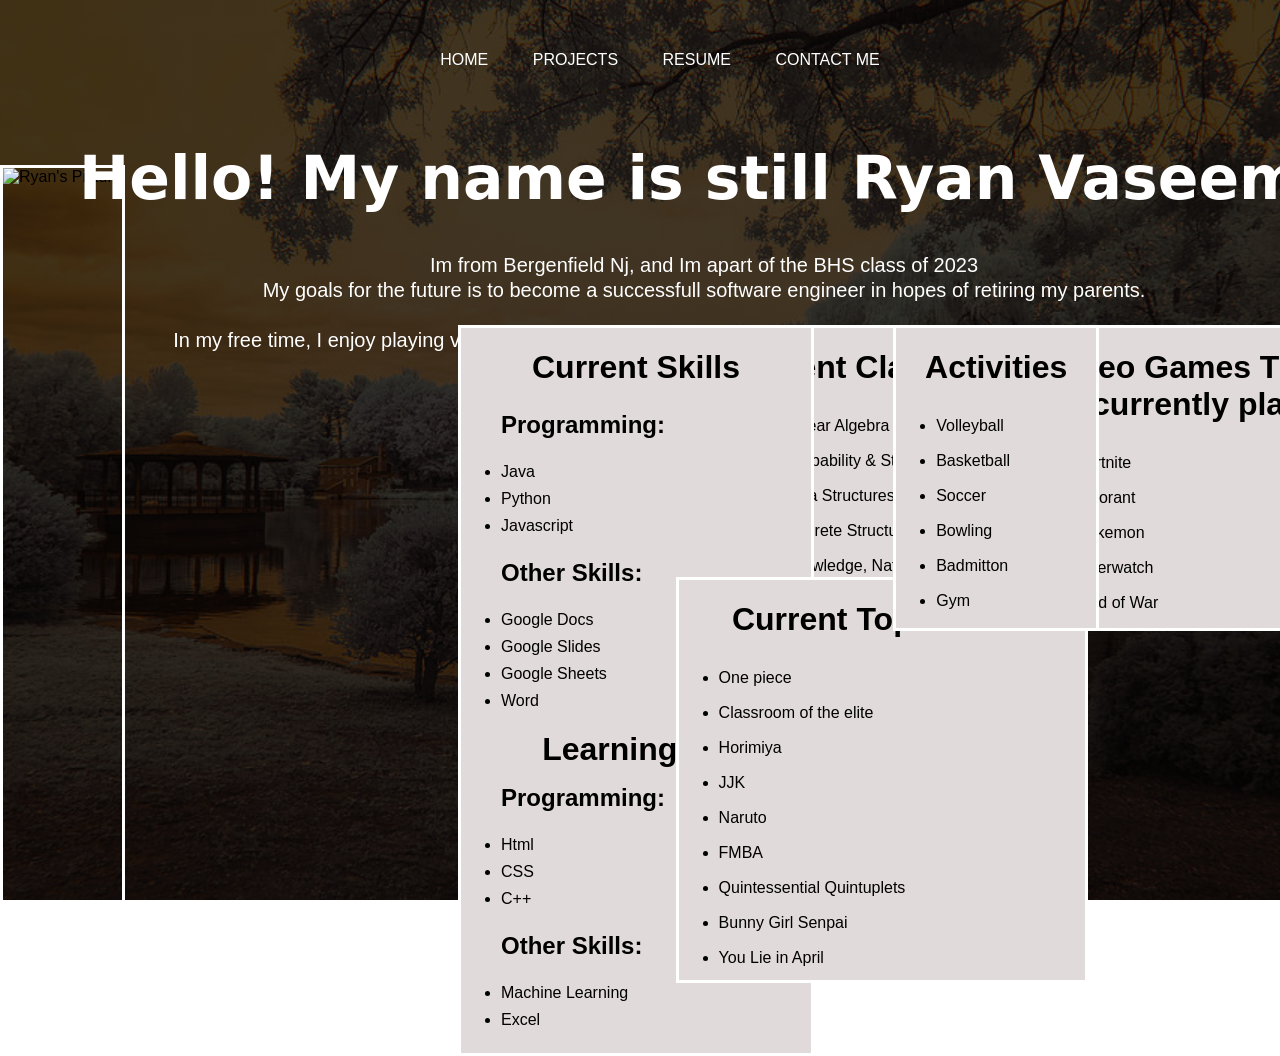
==== aboutMe.html @ dd9400cc "Add files via upload" ====
<!-- about.html -->
<!DOCTYPE html>
<html lang="en">
<head>
    <meta charset="UTF-8">
    <meta name="viewport" content="width=device-width, initial-scale=1.0">
    <title>About Me</title>
    <link rel="stylesheet" href="aboutMe.css">
</head>
<body>
    <div class="backgroundpage">
        <div class="navbar">
            <ul>
                <li><a href="homepage.html">Home</a></li>
                <li><a href="projects.html">Projects</a></li>
                <li><a href="resume template.pdf" target="_blank">Resume </a></li>
                <li><a href="contactMe.html">Contact Me</a></li>

            </ul>
        </div>
        <div class="container">
            <div class="aboutMe">
                    <img src="gradMe.jpg" alt="Ryan's Picture" class="gradPic">
                <div class="text-content">
                    <h1>Hello! My name is still Ryan Vaseem!</h1>
                    <p>Im from Bergenfield Nj, and Im apart of the BHS class of 2023
                    <br> My goals for the future is to become a successfull software engineer in hopes of retiring my parents. 
                    <br>

                    <br> In my free time, I enjoy playing video games, watching anime, hanging out with friends, playing sports, going to the gym, 
                    <br>and learning new skills 
                    </p>
                </div>
            </div>
        </div>
        <div class="smth">
            <div class="box">
                <div class="content">
                    <h1>Current Classes</h1>
                    <ul class="a">
                        <li>Ma 232 - Linear Algebra</li>
                        <li>Ma 222 - Probability & Statistics </li>
                        <li>Cs 284 - Data Structures </li>
                        <li>Cs 135 - Discrete Structures</li>
                        <li>Cal 104- Knowledge, Nature, Culture </li>
                    </ul>
                </div>
            </div>
            <div class="boxv2">
                <div class="content">
                    <h1>Current Skills</h1>
                    <ul class="b">
                        <h2>Programming: </h2>
                        <li>Java</li>
                        <li>Python </li>
                        <li>Javascript</li>
                        <h2>Other Skills: </h2>
                        <li>Google Docs</li>
                        <li>Google Slides</li>
                        <li>Google Sheets</li>
                        <li>Word</li>
                        <h1>Learning Skills</h1>
                        <h2>Programming: </h2>
                        <li>Html</li>
                        <li>CSS </li>
                        <li>C++</li>
                        <h2>Other Skills: </h2>
                        <li> Machine Learning</li>
                        <li>Excel</li>
                    </ul>
                </div>
            </div>
            <div class="boxv3">
                <div class="content">
                    <h1>Current Top animes</h1>
                    <ul class="a">
                        <li>One piece</li>
                        <li>Classroom of the elite</li>
                        <li>Horimiya</li>
                        <li>JJK</li>
                        <li>Naruto</li>
                        <li>FMBA</li>
                        <li>Quintessential Quintuplets</li>
                        <li>Bunny Girl Senpai</li>
                        <li>You Lie in April</li>
                    </ul>
                </div>
            </div>
            <div class="boxv4">
                <div class="content">
                    <h1>Video Games That I currently play</h1> 
                    <ul class="a">
                        <li>Fortnite</li>
                        <li>Valorant</li>
                        <li>Pokemon</li>
                        <li>Overwatch</li>
                        <li>God of War</li>
                    </ul>
                </div>
            </div>
            <div class="boxv5">
                <div class="content">
                    <h1>Activities</h1>
                    <ul class="a">
                    <li>Volleyball</li>
                    <li>Basketball</li>
                    <li>Soccer</li>
                    <li>Bowling</li>
                    <li>Badmitton</li>
                    <li>Gym</li>
                    </ul>
                </div>
            </div>


        </div>
    </div>
</body>
</html>
---- aboutMe.css ----
.container {
    position: relative;
}

.aboutMe {
    display: flex;
    flex-direction: row; /* Arrange items horizontally */
    align-items: flex-start; /* Align items at the start */
}

.gradPic {
    width: auto;
    height: 800px;
    margin-right: 20px;
    border: 3px solid white;
    margin-top: 45px;
}

body{
    margin:0
}

.navbar{
    width: 85%;
    margin: auto;
    padding: 35px 0;
    display: flex;
    align-items: center;
    justify-content: space-evenly;
}
.navbar ul li{
    list-style: none;
    display: inline-block;
    margin: 0 20px;
    position: relative;
}

.navbar ul li a{
    text-decoration: none;
    color: white;
    text-transform: uppercase;
}

.navbar ul li ::after{
    content: '';
    height: 3px;
    width: 0;
    background: #009688 ;
    position: absolute;
    left: 0;
    bottom: -10px;
    transition: 0.5s;
}

.navbar ul li :hover:after{
    width: 100%;
}

body, html {
    margin: 0;
    padding: 0;
    font-family: sans-serif;

}

.smth {
    display: flex;
    flex-direction: row; /* Arrange .box elements horizontally */
    margin-top: 20px; /* Add space between text content and .smth */
}

.text-content{
    width: 110%;
    position:absolute;
    top: 9%;
    transform: translateY(-40%);
    color: white;
}
.text-content h1{
    text-align: center;
    font-size: 60px;
    margin-top: 80px;
    font-family: system-ui, -apple-system, BlinkMacSystemFont, 'Segoe UI', Roboto, Oxygen, Ubuntu, Cantarell, 'Open Sans', 'Helvetica Neue', sans-serif;
}
.text-content p{
    text-align: center;
    margin: 20px auto;
    font-size: 20px;
    font-weight: 100;
    line-height: 25px;

}

ul.a {
    list-style-position: outside;
    justify-content: space-evenly;
    margin: 20px auto;
    font-weight: 100;
    line-height: 35px;

}
.content h1{
    text-align: center;
}

.backgroundpage{
    width: 100%;
    height:100vh;
    background-image: linear-gradient(rgba(0,0,0,0.75), rgba(0,0,0,0.75)), url(all-is-calm-at-coopers-pond-penny-polakoff.jpg);
    background-size: cover;
    background-position: center;
    justify-content: space-evenly;
    overflow: hidden;
}
ul.b {
    list-style-position: outside;
    justify-content: space-evenly;
    margin: 25px auto;
    font-weight: 100;
    line-height: 27px;

}
.aboutMeContainer {
    display: flex;
    flex-direction: row;
    justify-content: space-between;
    align-items: flex-start;
}

.box {
    width: 350px; /* Adjust width based on your layout */
    height: 300px; /* Adjust height based on your layout */
    background: #E1DADA;
    margin: 10px; /* Add space between .box elements */
    border: 3px solid white;
    border-radius: 1;
    position: absolute;
    top:35%;
    left: 52%;
} 


.boxv2 {
    width: 350px; /* Adjust width based on your layout */
    height: 725px; /* Adjust height based on your layout */
    background: #E1DADA;
    margin: 10px; /* Add space between .box elements */
    border: 3px solid white;
    border-radius: 1;
    position: absolute;
    top:35%;
    left: 35%;

}

.boxv3 {
    width: calc(33.33% - 20px); /* Adjust width based on your layout */
    height: 400px; /* Adjust height based on your layout */
    background: #E1DADA;
    margin: 10px; /* Add space between .box elements */
    border: 3px solid white;
    border-radius: 1;
    position: absolute;
    top:63%;
    left: 52%;

}

.boxv4 {
    width: 320px; /* Adjust width based on your layout */
    height: 300px; /* Adjust height based on your layout */
    background: #E1DADA;
    margin: 10px; /* Add space between .box elements */
    border: 3px solid white;
    border-radius: 1;
    position: absolute;
    top:35%;
    left: 80%;

}


.boxv5{
    width: 200px; /* Adjust width based on your layout */
    height: 300px; /* Adjust height based on your layout */
    background: #E1DADA;
    margin: 10px; /* Add space between .box elements */
    border: 3px solid white;
    border-radius: 1;
    position: absolute;
    top:35%;
    left: 69%;
}
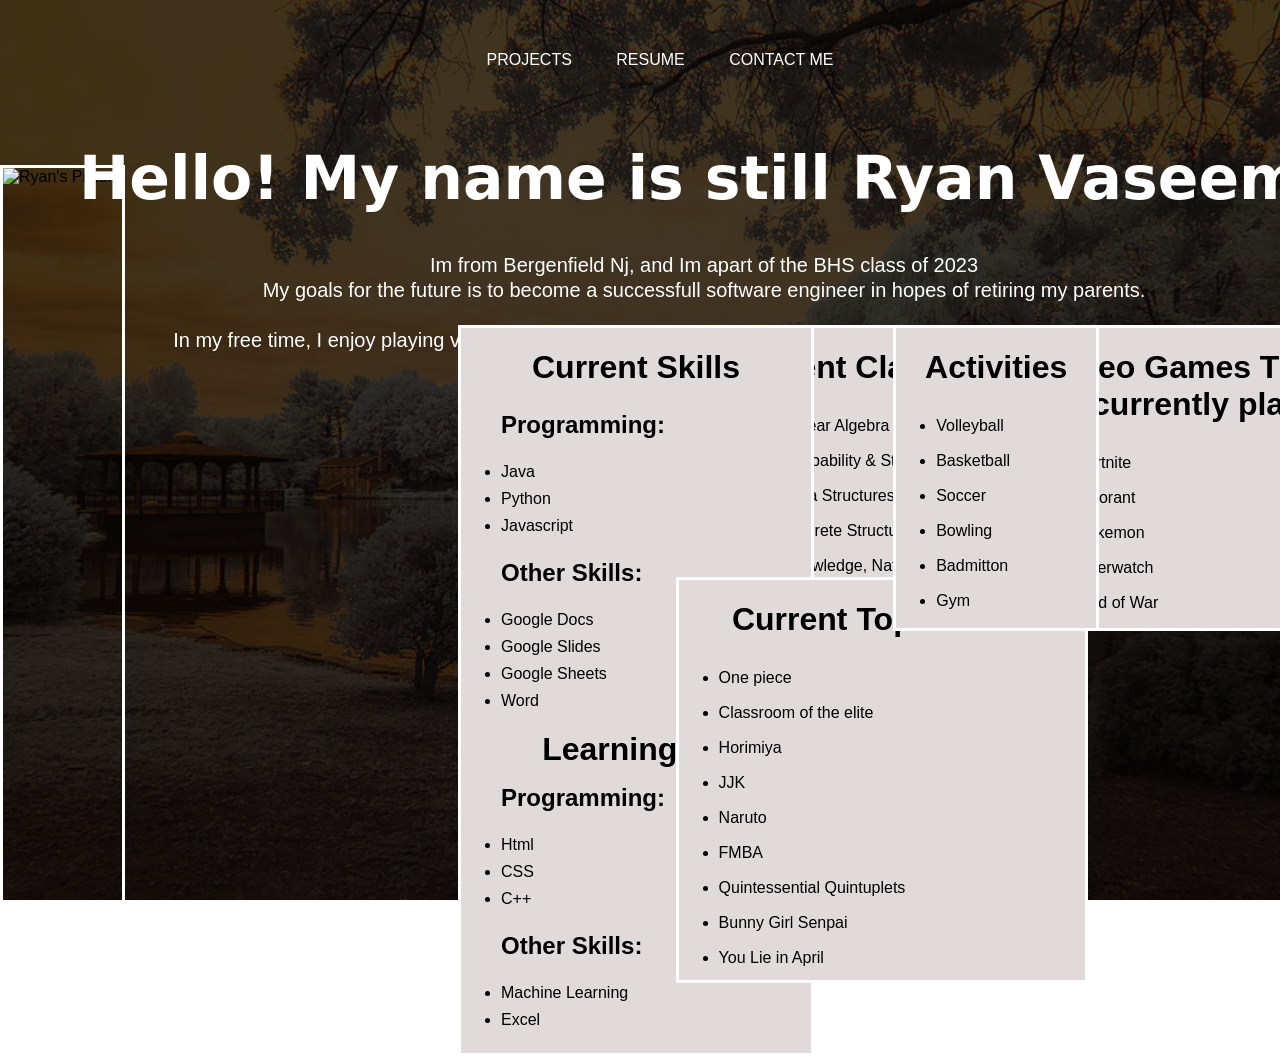
==== commit de5d682c: "Update aboutMe.html" ====
--- a/aboutMe.html
+++ b/aboutMe.html
@@ -11,7 +11,7 @@
     <div class="backgroundpage">
         <div class="navbar">
             <ul>
-                <li><a href="homepage.html">Home</a></li>
+                <li><a href="index.html>Home</a></li>
                 <li><a href="projects.html">Projects</a></li>
                 <li><a href="resume template.pdf" target="_blank">Resume </a></li>
                 <li><a href="contactMe.html">Contact Me</a></li>
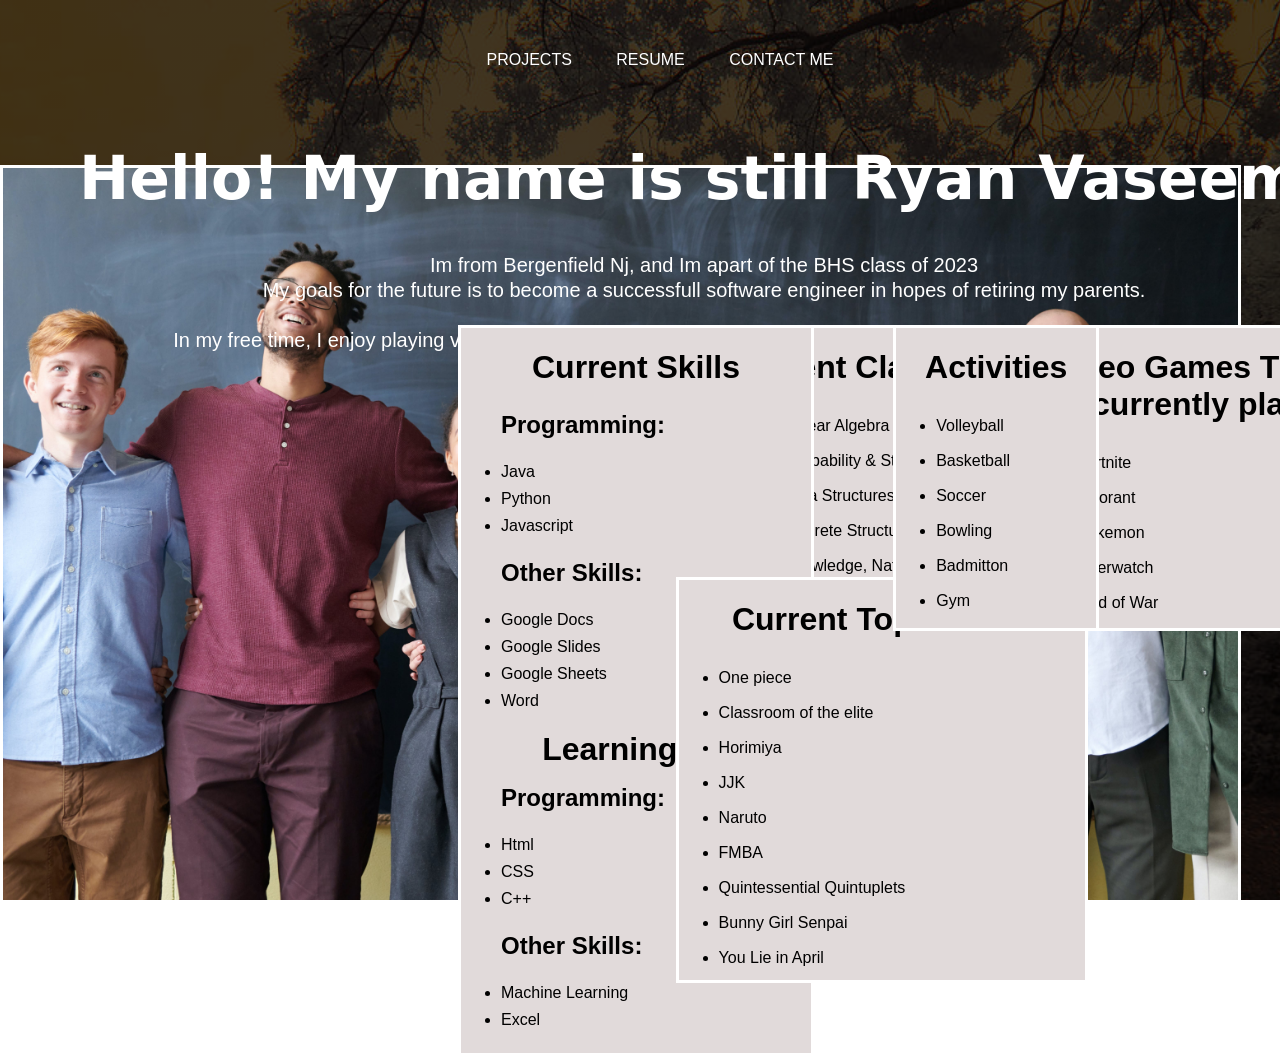
==== commit 83686115: "Update aboutMe.html" ====
--- a/aboutMe.html
+++ b/aboutMe.html
@@ -20,7 +20,7 @@
         </div>
         <div class="container">
             <div class="aboutMe">
-                    <img src="gradMe.jpg" alt="Ryan's Picture" class="gradPic">
+                    <img src="pexels-photo-3184398.jpeg" alt="Ryan's Picture" class="gradPic">
                 <div class="text-content">
                     <h1>Hello! My name is still Ryan Vaseem!</h1>
                     <p>Im from Bergenfield Nj, and Im apart of the BHS class of 2023
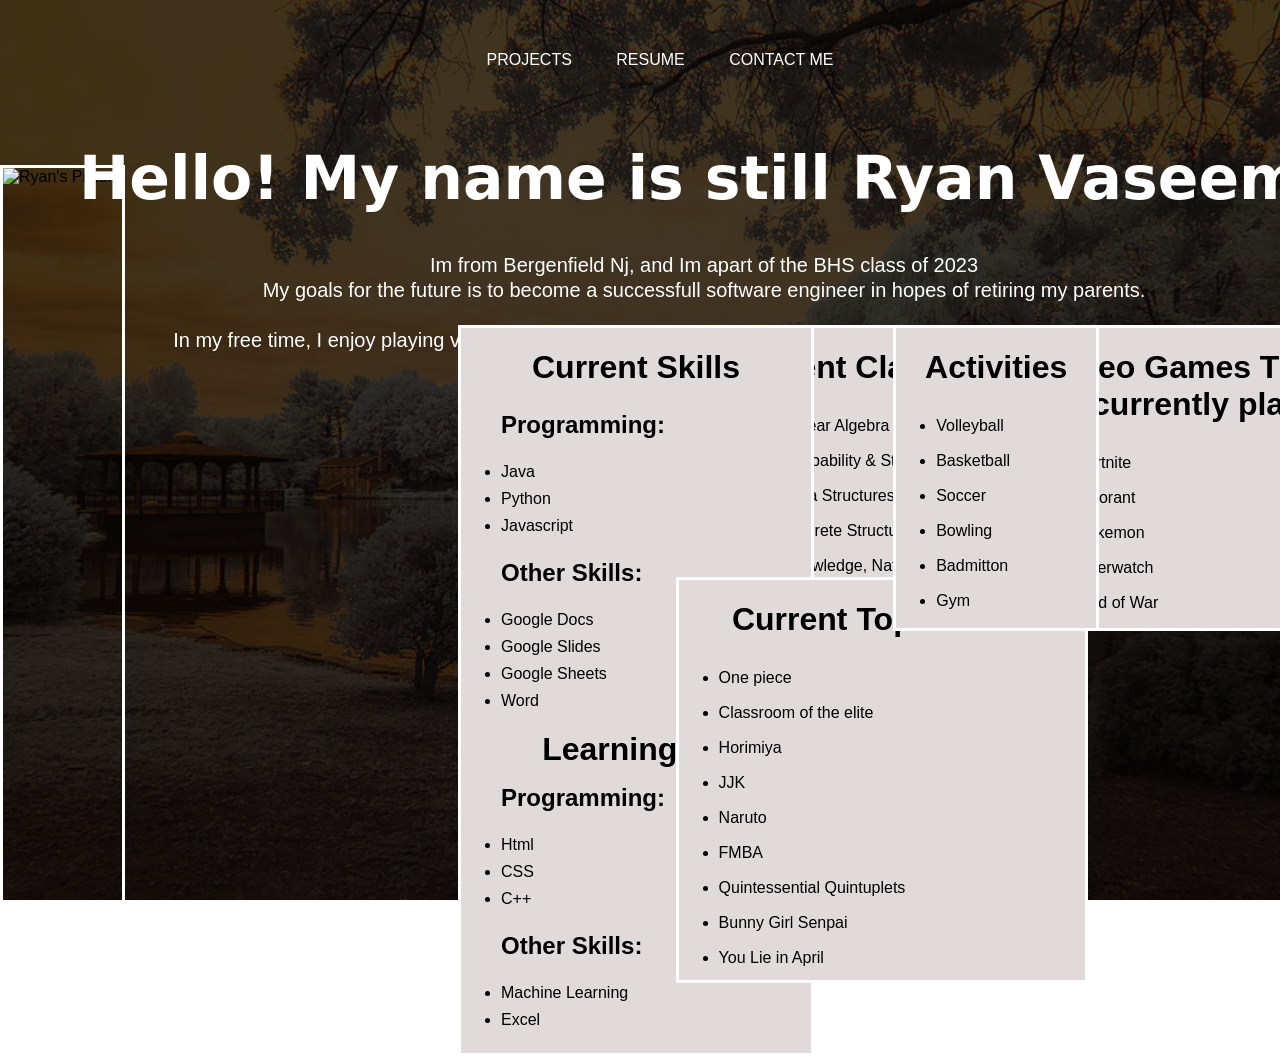
==== commit 3b8564d1: "Update aboutMe.html" ====
--- a/aboutMe.html
+++ b/aboutMe.html
@@ -20,7 +20,7 @@
         </div>
         <div class="container">
             <div class="aboutMe">
-                    <img src="pexels-photo-3184398.jpeg" alt="Ryan's Picture" class="gradPic">
+                    <img src="gradMe.jpg" alt="Ryan's Picture" class="gradPic">
                 <div class="text-content">
                     <h1>Hello! My name is still Ryan Vaseem!</h1>
                     <p>Im from Bergenfield Nj, and Im apart of the BHS class of 2023
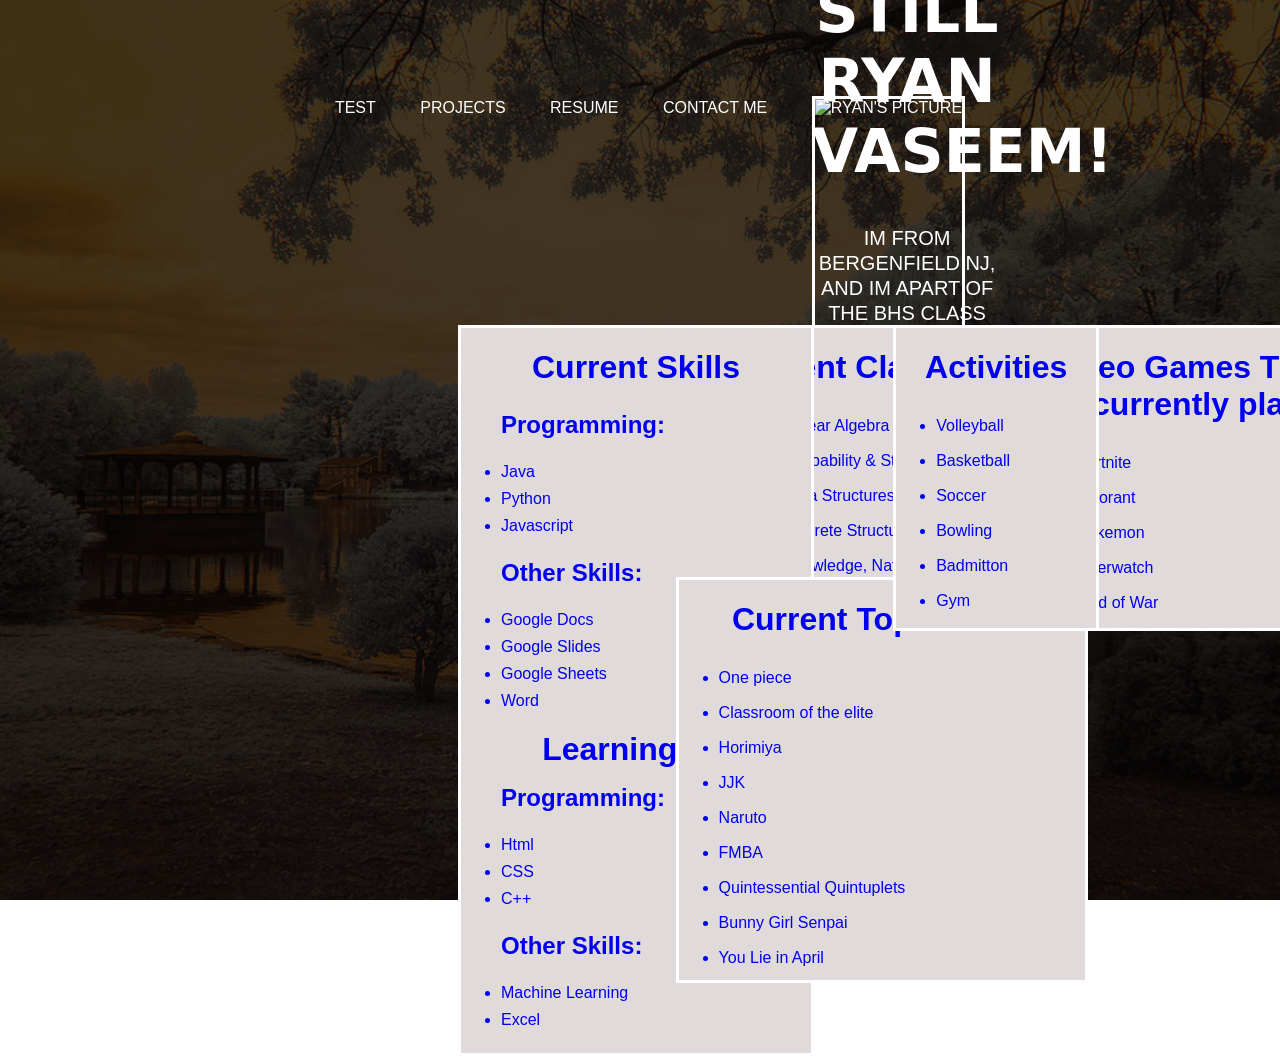
==== commit 87711fda: "Update aboutMe.html" ====
--- a/aboutMe.html
+++ b/aboutMe.html
@@ -11,10 +11,12 @@
     <div class="backgroundpage">
         <div class="navbar">
             <ul>
+                <li><a href="contactMe.html">Test</a></li>
                 <li><a href="index.html>Home</a></li>
                 <li><a href="projects.html">Projects</a></li>
                 <li><a href="resume template.pdf" target="_blank">Resume </a></li>
                 <li><a href="contactMe.html">Contact Me</a></li>
+                <li><a href="index.html>Testv2</a></li>
 
             </ul>
         </div>
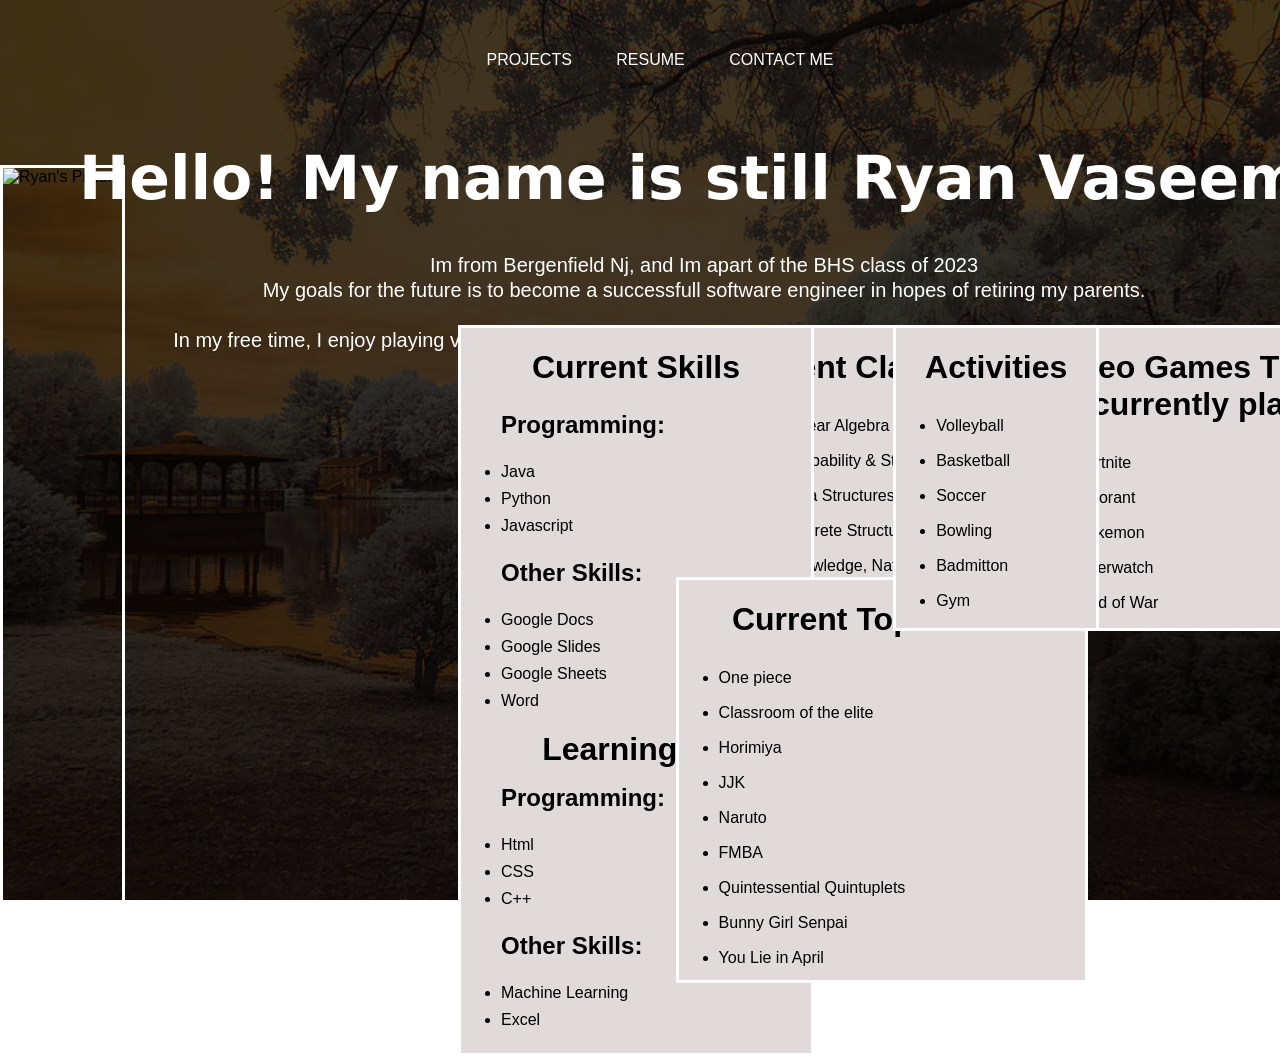
==== commit 13347552: "Update aboutMe.html" ====
--- a/aboutMe.html
+++ b/aboutMe.html
@@ -11,12 +11,10 @@
     <div class="backgroundpage">
         <div class="navbar">
             <ul>
-                <li><a href="contactMe.html">Test</a></li>
                 <li><a href="index.html>Home</a></li>
                 <li><a href="projects.html">Projects</a></li>
                 <li><a href="resume template.pdf" target="_blank">Resume </a></li>
                 <li><a href="contactMe.html">Contact Me</a></li>
-                <li><a href="index.html>Testv2</a></li>
 
             </ul>
         </div>
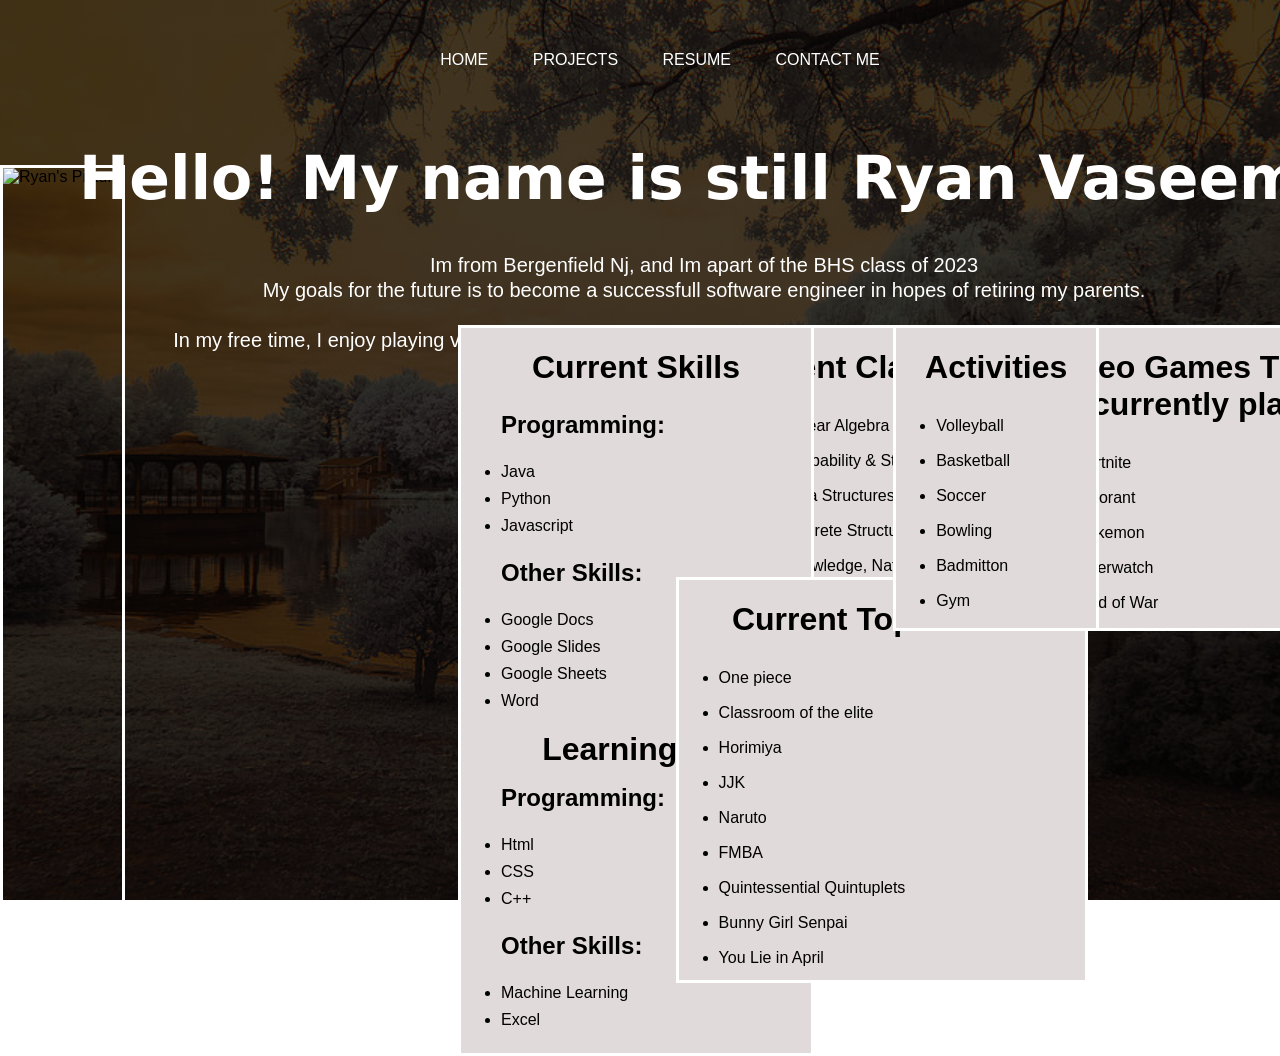
==== commit e615652f: "Update aboutMe.html" ====
--- a/aboutMe.html
+++ b/aboutMe.html
@@ -11,7 +11,7 @@
     <div class="backgroundpage">
         <div class="navbar">
             <ul>
-                <li><a href="index.html>Home</a></li>
+                <li><a href="index.html">Home</a></li>
                 <li><a href="projects.html">Projects</a></li>
                 <li><a href="resume template.pdf" target="_blank">Resume </a></li>
                 <li><a href="contactMe.html">Contact Me</a></li>
@@ -19,17 +19,19 @@
             </ul>
         </div>
         <div class="container">
-            <div class="aboutMe">
+            <div class="aboutMecontainer">
+                <div class="aboutMe">
                     <img src="gradMe.jpg" alt="Ryan's Picture" class="gradPic">
-                <div class="text-content">
-                    <h1>Hello! My name is still Ryan Vaseem!</h1>
-                    <p>Im from Bergenfield Nj, and Im apart of the BHS class of 2023
-                    <br> My goals for the future is to become a successfull software engineer in hopes of retiring my parents. 
-                    <br>
+                    <div class="text-content">
+                        <h1>Hello! My name is still Ryan Vaseem!</h1>
+                        <p>Im from Bergenfield Nj, and Im apart of the BHS class of 2023
+                        <br> My goals for the future is to become a successfull software engineer in hopes of retiring my parents. 
+                        <br>
 
-                    <br> In my free time, I enjoy playing video games, watching anime, hanging out with friends, playing sports, going to the gym, 
-                    <br>and learning new skills 
-                    </p>
+                        <br> In my free time, I enjoy playing video games, watching anime, hanging out with friends, playing sports, going to the gym, 
+                        <br>and learning new skills 
+                        </p>
+                    </div>
                 </div>
             </div>
         </div>
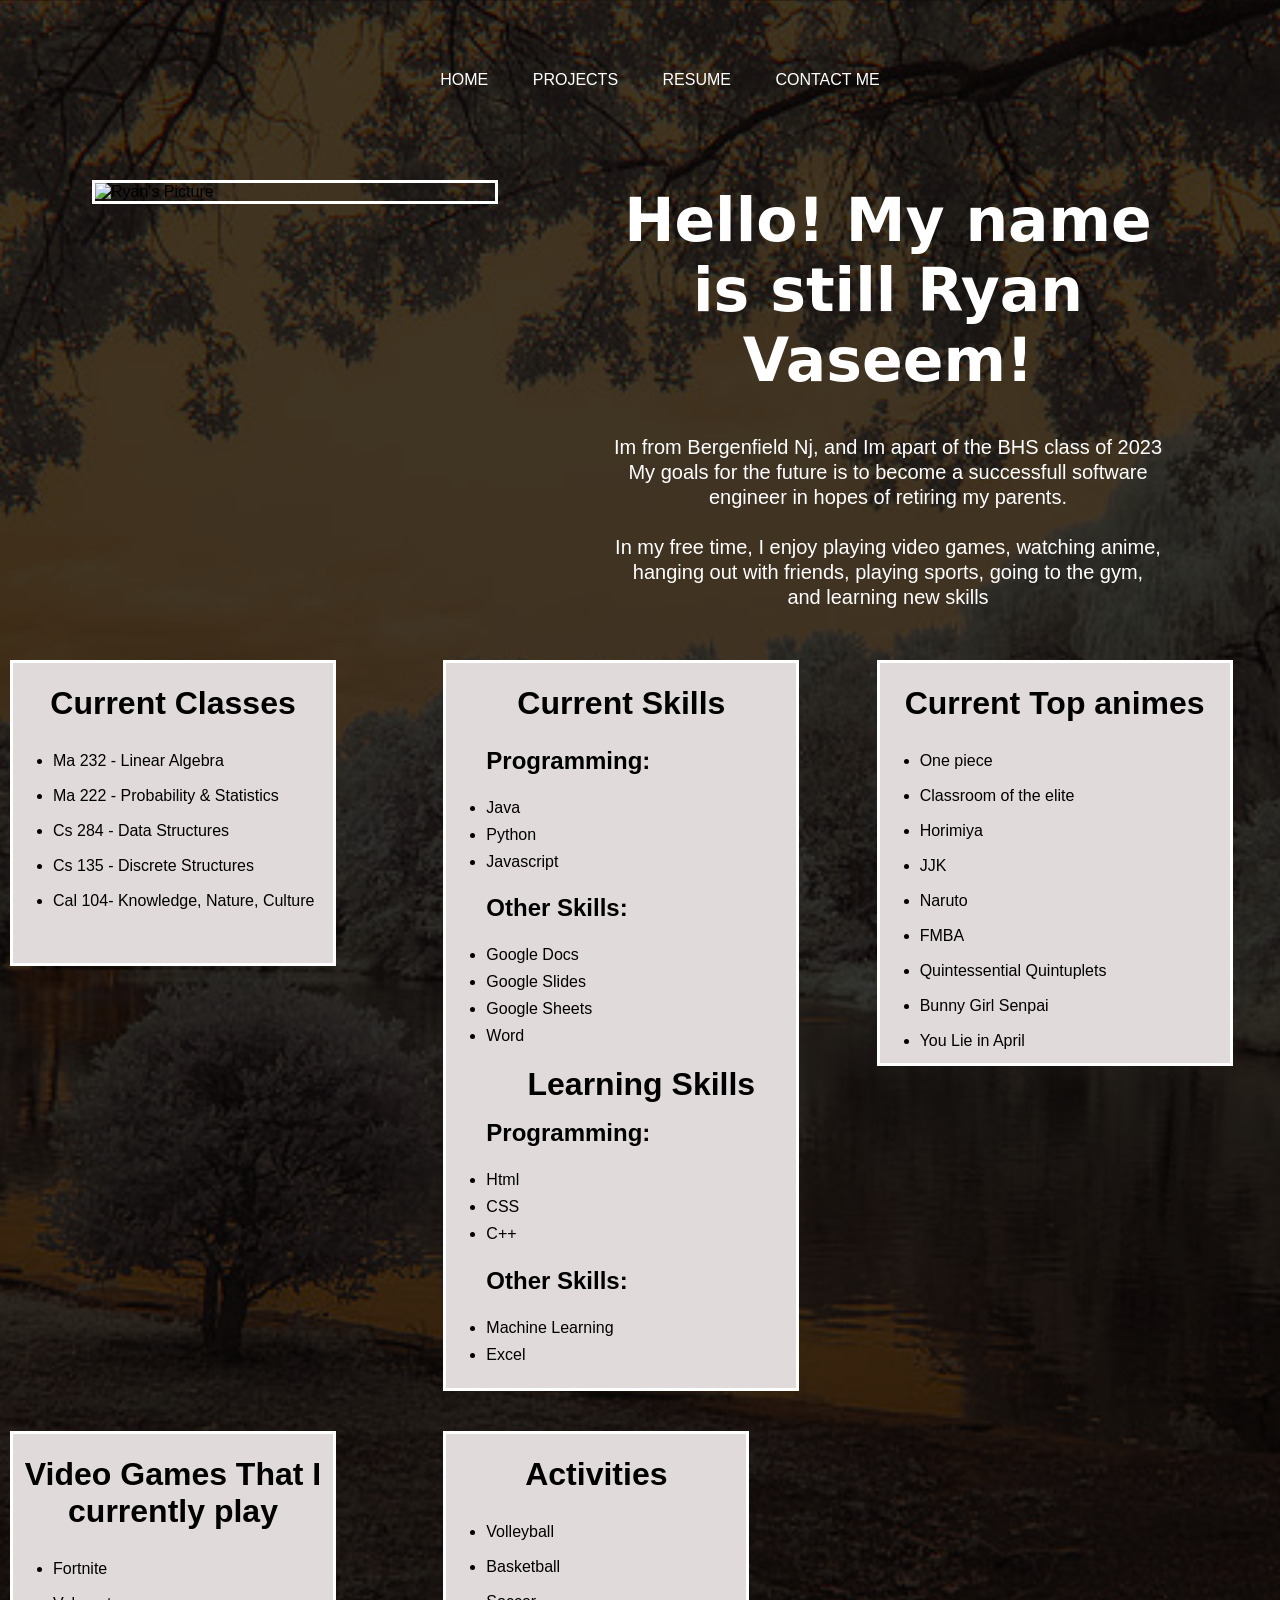
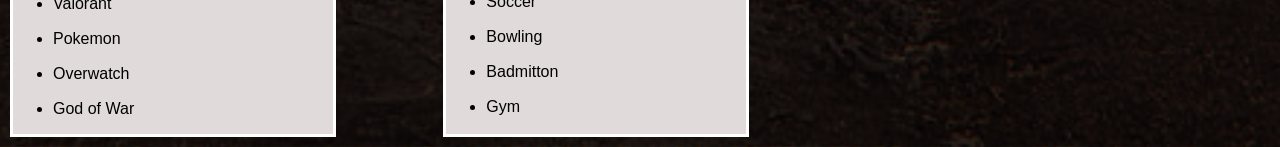
==== commit 321da233: "Update aboutMe.html" ====
--- a/aboutMe.html
+++ b/aboutMe.html
@@ -13,7 +13,7 @@
             <ul>
                 <li><a href="index.html">Home</a></li>
                 <li><a href="projects.html">Projects</a></li>
-                <li><a href="resume template.pdf" target="_blank">Resume </a></li>
+                <li><a href="resume.pdf" target="_blank">Resume </a></li>
                 <li><a href="contactMe.html">Contact Me</a></li>
 
             </ul>
--- a/aboutMe.css
+++ b/aboutMe.css
@@ -1,28 +1,55 @@
-.container {
-    position: relative;
-}
-
 .aboutMe {
     display: flex;
     flex-direction: row; /* Arrange items horizontally */
     align-items: flex-start; /* Align items at the start */
 }
-
+/*
+.container {
+    display: grid;
+    grid-template-columns: 1fr;
+    grid-gap: 20px;
+    padding: 20px;
+    max-width: 1200px;
+    margin: auto;
+    overflow-y: auto; /* Added overflow-y: auto; 
+}
+*/
+
+.container {
+    display: grid;
+    grid-template-columns: 1fr;
+    grid-gap: 20px;
+    padding: 20px;
+    max-width: 1200px;
+    margin: auto;
+    overflow-y: auto; /* Added overflow-y: auto; */
+    max-height: 80vh; /* Added max-height to limit the container height */
+}
+
+
+.aboutMeContainer {
+    display: grid;
+    grid-template-columns: 1fr 2fr;
+    align-items: center;
+    justify-content: center;
+    max-width: 100%;
+}
+  
 .gradPic {
-    width: auto;
-    height: 800px;
-    margin-right: 20px;
+    width: 400px;
+    height: auto;
+    max-width: 500px;
     border: 3px solid white;
-    margin-top: 45px;
-}
-
+    margin-right: 90px;
+}
+  
 body{
     margin:0
 }
 
 .navbar{
-    width: 85%;
-    margin: auto;
+    width: 100%;
+    margin: 20px 0;
     padding: 35px 0;
     display: flex;
     align-items: center;
@@ -56,30 +83,33 @@
     width: 100%;
 }
 
-body, html {
-    margin: 0;
-    padding: 0;
-    font-family: sans-serif;
-
-}
-
 .smth {
-    display: flex;
-    flex-direction: row; /* Arrange .box elements horizontally */
-    margin-top: 20px; /* Add space between text content and .smth */
-}
-
-.text-content{
-    width: 110%;
-    position:absolute;
-    top: 9%;
+    display: grid;
+    grid-template-columns: repeat(auto-fit, minmax(320px, 1fr));
+    grid-gap: 20px; /* Added grid-gap */
+    justify-content: center;
+  }
+
+  
+.text-content {
+    width: 100%;
+    max-width: 600px;
+    margin: auto;
+    position: relative;
+    top: 5%; /* Adjusted the top percentage to move the text slightly upwards */
     transform: translateY(-40%);
     color: white;
+}
+
+@media (min-width: 768px) {
+    .text-content {
+        top: 10%; /* Adjust the top percentage for larger screens */
+    }
 }
 .text-content h1{
     text-align: center;
     font-size: 60px;
-    margin-top: 80px;
+    margin-top: 5px;
     font-family: system-ui, -apple-system, BlinkMacSystemFont, 'Segoe UI', Roboto, Oxygen, Ubuntu, Cantarell, 'Open Sans', 'Helvetica Neue', sans-serif;
 }
 .text-content p{
@@ -103,14 +133,21 @@
     text-align: center;
 }
 
-.backgroundpage{
-    width: 100%;
-    height:100vh;
-    background-image: linear-gradient(rgba(0,0,0,0.75), rgba(0,0,0,0.75)), url(all-is-calm-at-coopers-pond-penny-polakoff.jpg);
+body, html {
+    margin: 0;
+    padding: 0;
+    font-family: sans-serif;
+    height: 100%;
+}
+
+.backgroundpage {
+    width: 100%;
+    min-height: 100vh; /* Set a minimum height to cover the entire viewport */
+    background-image: linear-gradient(rgba(0, 0, 0, 0.75), rgba(0, 0, 0, 0.75)), url(all-is-calm-at-coopers-pond-penny-polakoff.jpg);
     background-size: cover;
     background-position: center;
-    justify-content: space-evenly;
-    overflow: hidden;
+    display: flex;
+    flex-direction: column;
 }
 ul.b {
     list-style-position: outside;
@@ -120,76 +157,74 @@
     line-height: 27px;
 
 }
-.aboutMeContainer {
-    display: flex;
-    flex-direction: row;
-    justify-content: space-between;
-    align-items: flex-start;
-}
 
 .box {
     width: 350px; /* Adjust width based on your layout */
     height: 300px; /* Adjust height based on your layout */
-    background: #E1DADA;
-    margin: 10px; /* Add space between .box elements */
-    border: 3px solid white;
-    border-radius: 1;
-    position: absolute;
-    top:35%;
-    left: 52%;
+
 } 
 
 
 .boxv2 {
     width: 350px; /* Adjust width based on your layout */
     height: 725px; /* Adjust height based on your layout */
-    background: #E1DADA;
-    margin: 10px; /* Add space between .box elements */
-    border: 3px solid white;
-    border-radius: 1;
-    position: absolute;
-    top:35%;
-    left: 35%;
 
 }
 
 .boxv3 {
-    width: calc(33.33% - 20px); /* Adjust width based on your layout */
+    width: 350px; /* Adjust width based on your layout */
     height: 400px; /* Adjust height based on your layout */
-    background: #E1DADA;
-    margin: 10px; /* Add space between .box elements */
-    border: 3px solid white;
-    border-radius: 1;
-    position: absolute;
-    top:63%;
-    left: 52%;
 
 }
 
 .boxv4 {
     width: 320px; /* Adjust width based on your layout */
     height: 300px; /* Adjust height based on your layout */
-    background: #E1DADA;
-    margin: 10px; /* Add space between .box elements */
-    border: 3px solid white;
-    border-radius: 1;
-    position: absolute;
-    top:35%;
-    left: 80%;
 
 }
 
 
 .boxv5{
-    width: 200px; /* Adjust width based on your layout */
+    width: 300px; /* Adjust width based on your layout */
     height: 300px; /* Adjust height based on your layout */
-    background: #E1DADA;
-    margin: 10px; /* Add space between .box elements */
-    border: 3px solid white;
-    border-radius: 1;
-    position: absolute;
-    top:35%;
-    left: 69%;
-}
-
-
+}
+
+.box,
+.boxv2,
+.boxv3,
+.boxv4,
+.boxv5 {
+
+  max-width: 320px; /* Adjusted max-width for consistency */
+  background: #E1DADA;
+  margin: 10px;
+  border: 3px solid white;
+}
+
+.boxv2,
+.boxv3,
+.boxv4,
+.boxv5 {
+  max-width: 100%; /* Adjusted max-width to take full width */
+}
+
+@media (min-width: 768px) {
+    .smth {
+        grid-template-columns: repeat(auto-fit, minmax(320px, 1fr));
+        max-height: none;
+    }
+
+  .aboutMeContainer {
+    grid-template-columns: 1fr 2fr;
+  }
+
+  .gradPic {
+    max-width: 100%; /* Adjusted max-width for responsiveness */
+  }
+
+  .text-content {
+    position: relative;
+    top: 0;
+    transform: translateY(0);
+  }
+}
